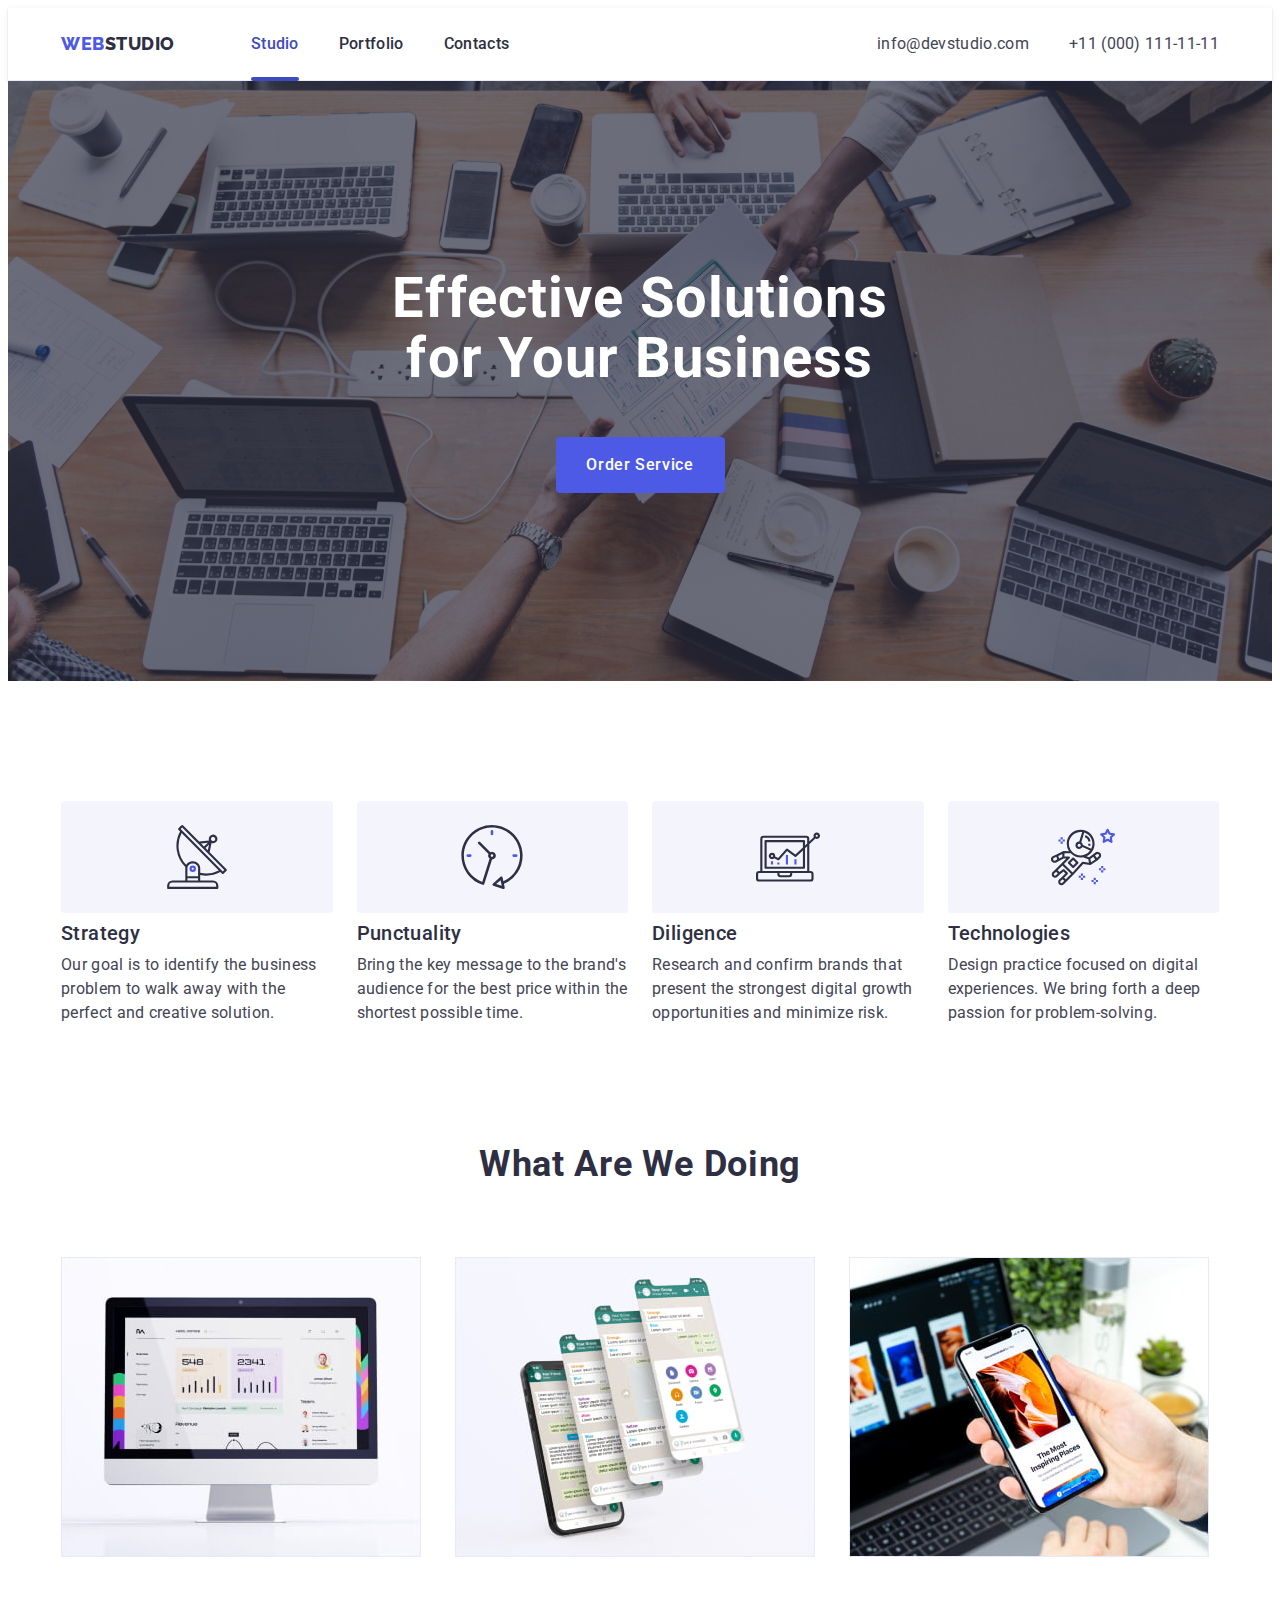
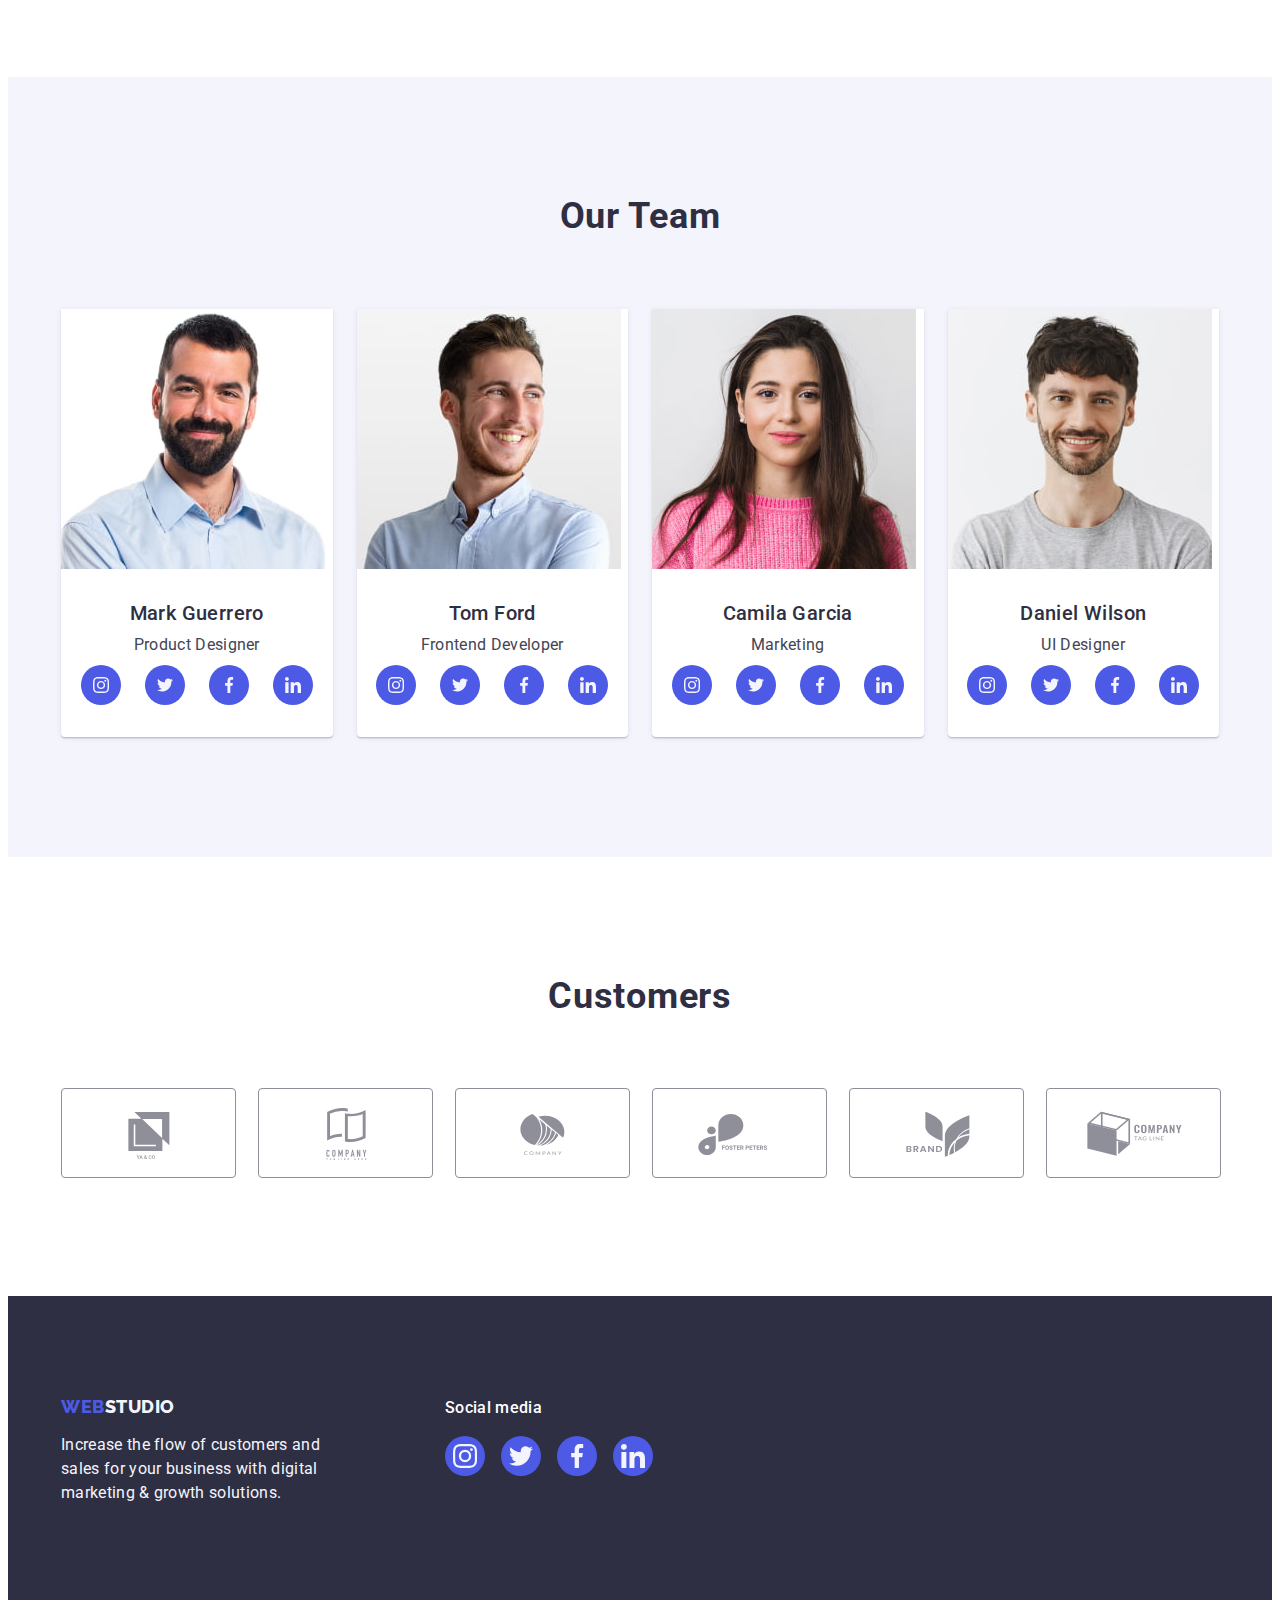
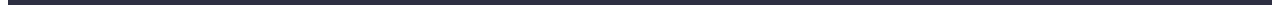
==== index.html @ 0c14af98 "Initial commit" ====
<!DOCTYPE html>
<html lang="en">
  <head>
    <meta charset="UTF-8" />
    <meta http-equiv="X-UA-Compatible" content="IE=edge" />
    <meta name="viewport" content="width=device-width, initial-scale=1.0" />
    <title>Studio</title>
    <link
      rel="stylesheet"
      href="https://cdnjs.cloudflare.com/ajax/libs/modern-normalize/1.1.0/modern-normalize.min.css"
      integrity="sha512-wpPYUAdjBVSE4KJnH1VR1HeZfpl1ub8YT/NKx4PuQ5NmX2tKuGu6U/JRp5y+Y8XG2tV+wKQpNHVUX03MfMFn9Q=="
      crossorigin="anonymous"
      referrerpolicy="no-referrer"
    />
    <link rel="stylesheet" href="./css/styles.css" />
    <link rel="preconnect" href="https://fonts.googleapis.com" />
    <link rel="preconnect" href="https://fonts.gstatic.com" crossorigin />
    <link
      href="https://fonts.googleapis.com/css2?family=Raleway:wght@800&family=Roboto:wght@400;500;700;900&display=swap"
      rel="stylesheet"
    />
  </head>
  <body>
    <!-- Header section -->
    <header class="header">
      <div class="container header-container">
        <nav class="header-nav">
          <a class="link link-logo" href="./index.html"
            >Web<span class="logo-part">Studio</span></a
          >
          <ul class="list list-nav">
            <li class="list-nav-item">
              <a class="link link-item active" href="./index.html">Studio</a>
            </li>
            <li class="list-nav-item">
              <a class="link link-item" href="./portfolio.html">Portfolio</a>
            </li>
            <li class="list-nav-item">
              <a class="link link-item" href="">Contacts</a>
            </li>
          </ul>
        </nav>
        <address class="header-address">
          <ul class="list address-list">
            <li class="item">
              <a class="link link-addres-item" href="mailto:info@devstudio.com"
                >info@devstudio.com</a
              >
            </li>
            <li class="item">
              <a class="link link-addres-item" href="tel:+110001111111"
                >+11 (000) 111-11-11</a
              >
            </li>
          </ul>
        </address>
      </div>
    </header>
    <main class="main">
      <!-- Hero section -->
      <section class="hero-section">
        <div class="container">
          <h1 class="title-hero">Effective Solutions for Your Business</h1>
          <button class="btn btn-flex" type="button" data-modal-open>
            Order Service
          </button>
        </div>
      </section>
      <!-- section 1 -->
      <section class="why-we">
        <div class="container">
          <h2 class="title-section" hidden>Why we</h2>
          <ul class="list list-section list-section-flex">
            <li class="list-item">
              <div class="holder">
                <svg class="why-we-icon" width="64" height="64">
                  <use href="./images/icons.svg#antenna"></use>
                </svg>
              </div>
              <h3 class="subtitle">Strategy</h3>
              <p class="text">
                Our goal is to identify the business problem to walk away with
                the perfect and creative solution.
              </p>
            </li>

            <li class="list-item">
              <div class="holder">
                <svg class="why-we-icon" width="64" height="64">
                  <use href="./images/icons.svg#clock"></use>
                </svg>
              </div>
              <h3 class="subtitle">Punctuality</h3>
              <p class="text">
                Bring the key message to the brand's audience for the best price
                within the shortest possible time.
              </p>
            </li>

            <li class="list-item">
              <div class="holder">
                <svg class="why-we-icon" width="64" height="64">
                  <use href="./images/icons.svg#diagram"></use>
                </svg>
              </div>
              <h3 class="subtitle">Diligence</h3>
              <p class="text">
                Research and confirm brands that present the strongest digital
                growth opportunities and minimize risk.
              </p>
            </li>

            <li class="list-item">
              <div class="holder">
                <svg class="why-we-icon" width="64" height="64">
                  <use href="./images/icons.svg#astronaut"></use>
                </svg>
              </div>
              <h3 class="subtitle">Technologies</h3>
              <p class="text">
                Design practice focused on digital experiences. We bring forth a
                deep passion for problem-solving.
              </p>
            </li>
          </ul>
        </div>
      </section>
      <!-- section 2 -->
      <section class="section-img">
        <div class="container">
          <h2 class="title-section">What are we doing</h2>
          <ul class="list list-img list-img-flex">
            <li class="item-img">
              <img
                src="./images/img-1.jpg"
                alt="desktop"
                width="360"
                height="300"
              />
            </li>
            <li class="item-img">
              <img
                src="./images/img-2.jpg"
                alt="application"
                width="360"
                height="300"
              />
            </li>
            <li class="item-img">
              <img
                src="./images/img-3.jpg"
                alt="smartphone"
                width="360"
                height="300"
              />
            </li>
          </ul>
        </div>
      </section>
      <!-- section 3 -->
      <section class="team">
        <div class="container">
          <h2 class="title-team">Our Team</h2>
          <ul class="list list-team list-team-flex">
            <li class="card">
              <img
                src="./images/img-4.jpg"
                alt="product-designer"
                width="264"
                height="260"
              />
              <div class="card-team">
                <h3 class="name name-card">Mark Guerrero</h3>
                <p class="post post-card">Product Designer</p>
                <ul class="list socials">
                  <li class="socials-item">
                    <a
                      class="socials-link link"
                      href=""
                      target="_blank"
                      rel="noopener no-referrer"
                      aria-label="Instagram icon"
                    >
                      <svg class="socials-icon" width="16" height="16">
                        <use href="./images/icons.svg#instagram"></use>
                      </svg>
                    </a>
                  </li>
                  <li class="socials-item">
                    <a
                      class="socials-link link"
                      href=""
                      target="_blank"
                      rel="noopener no-referrer"
                      aria-label="Twitter icon"
                    >
                      <svg class="socials-icon" width="16" height="16">
                        <use href="./images/icons.svg#twitter"></use>
                      </svg>
                    </a>
                  </li>
                  <li class="socials-item">
                    <a
                      class="socials-link link"
                      href=""
                      target="_blank"
                      rel="noopener no-referrer"
                      aria-label="Facebook icon"
                    >
                      <svg class="socials-icon" width="16" height="16">
                        <use href="./images/icons.svg#facebook"></use>
                      </svg>
                    </a>
                  </li>
                  <li class="socials-item">
                    <a
                      class="socials-link link"
                      href=""
                      target="_blank"
                      rel="noopener no-referrer"
                      aria-label="Linkedin icon"
                    >
                      <svg class="socials-icon" width="16" height="16">
                        <use href="./images/icons.svg#linkedin"></use>
                      </svg>
                    </a>
                  </li>
                </ul>
              </div>
            </li>
            <li class="card">
              <img
                src="./images/img-5.jpg"
                alt="frontend-developer"
                width="264"
                height="260"
              />
              <div class="card-team">
                <h3 class="name name-card">Tom Ford</h3>
                <p class="post post-card">Frontend Developer</p>
                <ul class="list socials">
                  <li class="socials-item">
                    <a
                      class="socials-link link"
                      href=""
                      target="_blank"
                      rel="noopener no-referrer"
                      aria-label="Instagram icon"
                    >
                      <svg class="socials-icon" width="16" height="16">
                        <use href="./images/icons.svg#instagram"></use>
                      </svg>
                    </a>
                  </li>
                  <li class="socials-item">
                    <a
                      class="socials-link link"
                      href=""
                      target="_blank"
                      rel="noopener no-referrer"
                      aria-label="Twitter icon"
                    >
                      <svg class="socials-icon" width="16" height="16">
                        <use href="./images/icons.svg#twitter"></use>
                      </svg>
                    </a>
                  </li>
                  <li class="socials-item">
                    <a
                      class="socials-link link"
                      href=""
                      target="_blank"
                      rel="noopener no-referrer"
                      aria-label="Facebook icon"
                    >
                      <svg class="socials-icon" width="16" height="16">
                        <use href="./images/icons.svg#facebook"></use>
                      </svg>
                    </a>
                  </li>
                  <li class="socials-item">
                    <a
                      class="socials-link link"
                      href=""
                      target="_blank"
                      rel="noopener no-referrer"
                      aria-label="Linkedin icon"
                    >
                      <svg class="socials-icon" width="16" height="16">
                        <use href="./images/icons.svg#linkedin"></use>
                      </svg>
                    </a>
                  </li>
                </ul>
              </div>
            </li>
            <li class="card">
              <img
                src="./images/img-6.jpg"
                alt="marketing"
                width="264"
                height="260"
              />
              <div class="card-team">
                <h3 class="name name-card">Camila Garcia</h3>
                <p class="post post-card">Marketing</p>
                <ul class="list socials">
                  <li class="socials-item">
                    <a
                      class="socials-link link"
                      href=""
                      target="_blank"
                      rel="noopener no-referrer"
                      aria-label="Instagram icon"
                    >
                      <svg class="socials-icon" width="16" height="16">
                        <use href="./images/icons.svg#instagram"></use>
                      </svg>
                    </a>
                  </li>
                  <li class="socials-item">
                    <a
                      class="socials-link link"
                      href=""
                      target="_blank"
                      rel="noopener no-referrer"
                      aria-label="Twitter icon"
                    >
                      <svg class="socials-icon" width="16" height="16">
                        <use href="./images/icons.svg#twitter"></use>
                      </svg>
                    </a>
                  </li>
                  <li class="socials-item">
                    <a
                      class="socials-link link"
                      href=""
                      target="_blank"
                      rel="noopener no-referrer"
                      aria-label="Facebook icon"
                    >
                      <svg class="socials-icon" width="16" height="16">
                        <use href="./images/icons.svg#facebook"></use>
                      </svg>
                    </a>
                  </li>
                  <li class="socials-item">
                    <a
                      class="socials-link link"
                      href=""
                      target="_blank"
                      rel="noopener no-referrer"
                      aria-label="Linkedin icon"
                    >
                      <svg class="socials-icon" width="16" height="16">
                        <use href="./images/icons.svg#linkedin"></use>
                      </svg>
                    </a>
                  </li>
                </ul>
              </div>
            </li>
            <li class="card">
              <img
                src="./images/img-7.jpg"
                alt="ui-designer"
                width="264"
                height="260"
              />
              <div class="card-team">
                <h3 class="name name-card">Daniel Wilson</h3>
                <p class="post post-card">UI Designer</p>
                <ul class="list socials">
                  <li class="socials-item">
                    <a
                      class="socials-link link"
                      href=""
                      target="_blank"
                      rel="noopener no-referrer"
                      aria-label="Instagram icon"
                    >
                      <svg class="socials-icon" width="16" height="16">
                        <use href="./images/icons.svg#instagram"></use>
                      </svg>
                    </a>
                  </li>
                  <li class="socials-item">
                    <a
                      class="socials-link link"
                      href=""
                      target="_blank"
                      rel="noopener no-referrer"
                      aria-label="Twitter icon"
                    >
                      <svg class="socials-icon" width="16" height="16">
                        <use href="./images/icons.svg#twitter"></use>
                      </svg>
                    </a>
                  </li>
                  <li class="socials-item">
                    <a
                      class="socials-link link"
                      href=""
                      target="_blank"
                      rel="noopener no-referrer"
                      aria-label="Facebook icon"
                    >
                      <svg class="socials-icon" width="16" height="16">
                        <use href="./images/icons.svg#facebook"></use>
                      </svg>
                    </a>
                  </li>
                  <li class="socials-item">
                    <a
                      class="socials-link link"
                      href=""
                      target="_blank"
                      rel="noopener no-referrer"
                      aria-label="Linkedin icon"
                    >
                      <svg class="socials-icon" width="16" height="16">
                        <use href="./images/icons.svg#linkedin"></use>
                      </svg>
                    </a>
                  </li>
                </ul>
              </div>
            </li>
          </ul>
        </div>
      </section>
      <!-- section 4 -->
      <section class="customers">
        <div class="container">
          <h2 class="title-customers">Customers</h2>
          <ul class="list list-customers">
            <li class="logo-customers">
              <a href="" class="link link-customers"
                ><svg class="customers-icon" width="104" height="56">
                  <use href="./images/icons.svg#logo"></use>
                </svg>
              </a>
            </li>
            <li class="logo-customers">
              <a href="" class="link link-customers"
                ><svg class="customers-icon" width="104" height="56">
                  <use href="./images/icons.svg#logo-1"></use>
                </svg>
              </a>
            </li>
            <li class="logo-customers">
              <a href="" class="link link-customers"
                ><svg class="customers-icon" width="104" height="56">
                  <use href="./images/icons.svg#logo-2"></use>
                </svg>
              </a>
            </li>
            <li class="logo-customers">
              <a href="" class="link link-customers"
                ><svg class="customers-icon" width="104" height="56">
                  <use href="./images/icons.svg#logo-3"></use>
                </svg>
              </a>
            </li>
            <li class="logo-customers">
              <a href="" class="link link-customers"
                ><svg class="customers-icon" width="104" height="56">
                  <use href="./images/icons.svg#logo-4"></use>
                </svg>
              </a>
            </li>
            <li class="logo-customers">
              <a href="" class="link link-customers"
                ><svg class="customers-icon" width="104" height="56">
                  <use href="./images/icons.svg#logo-5"></use>
                </svg>
              </a>
            </li>
          </ul>
        </div>
      </section>
    </main>
    <!-- Footer section -->
    <footer class="footer">
      <div class="container container-media">
        <div class="logo-p">
          <a class="link logo" href="./index.html"
            >Web<span class="logo-footer">Studio</span></a
          >
          <p class="text-footer">
            Increase the flow of customers and sales for your business with
            digital marketing & growth solutions.
          </p>
        </div>
        <div class="social-footer">
          <p class="media">Social media</p>
          <ul class="list list-media">
            <li class="social-media">
              <a href="" class="link link-media">
                <svg class="icon-media" width="24" height="24">
                  <use href="./images/icons.svg#instagram"></use>
                </svg>
              </a>
            </li>
            <li class="social-media">
              <a href="" class="link link-media">
                <svg class="icon-media" width="24" height="24">
                  <use href="./images/icons.svg#twitter"></use>
                </svg>
              </a>
            </li>
            <li class="social-media">
              <a href="" class="link link-media">
                <svg class="icon-media" width="24" height="24">
                  <use href="./images/icons.svg#facebook"></use>
                </svg>
              </a>
            </li>
            <li class="social-media">
              <a href="" class="link link-media">
                <svg class="icon-media" width="24" height="24">
                  <use href="./images/icons.svg#linkedin"></use>
                </svg>
              </a>
            </li>
          </ul>
        </div>
      </div>
    </footer>
    <!-- Modal window -->
    <div class="backdrop is-hidden" data-modal>
      <div class="modal">
        <button class="modal-close-btn" type="button" data-modal-close>
          <svg class="modal-close-icon" width="8" height="8">
            <use href="./images/icons.svg#close-black"></use>
          </svg>
        </button>
      </div>
    </div>
    <script src="./js/modal.js"></script>
  </body>
</html>
---- css/styles.css ----
:root {
  /* colors */
  --color-iris: #4d5ae5;
  --color-ocean: #404bbf;
  --color-navy-blue: #2e2f42;
  --color-green: #31d0aa;
  --color-slate: #434455;
  --color-light-slate: #8e8f99;
  --color-cornflower: #e7e9fc;
  --color-cloud: #f4f4fd;
  --color-navy-blue-modal: #2e2f42;
  --color-grey: #2e2f42;
  --color-white: #ffffff;
  --color-dairy: #fcfcfc;
  /* other */
}
body {
  font-family: "Roboto", sans-serif;
  color: #434455;
  background-color: var(--color-white);
}

h1,
h2,
h3,
h4,
h5,
h6,
ul,
p {
  margin: 0;
}
img {
  display: block;
}
.list {
  list-style: none;
  padding: 0;
  margin: 0;
}

.link {
  text-decoration: none;
}

/* Reset start */

.container {
  width: 1158px;
  padding: 0 15px;
  margin: 0 auto;
}

/* Header */

.header {
  border-bottom: 1px solid #e7e9fc;
  box-shadow: 0px 2px 1px rgba(46, 47, 66, 0.08),
    0px 1px 1px rgba(46, 47, 66, 0.16), 0px 1px 6px rgba(46, 47, 66, 0.08);
}

.header-container {
  display: flex;
}

.header-nav {
  display: flex;
  align-items: center;
}

.link-logo {
  font-family: "Raleway", sans-serif;
  font-size: 18px;
  line-height: 1.17;
  font-weight: 800;
  margin-right: 76px;
  letter-spacing: 0.03em;
  text-transform: uppercase;
  text-decoration: none;
  color: var(--color-iris);
}
.logo-part {
  font-family: "Raleway", sans-serif;
  font-size: 18px;
  line-height: 1.17;
  font-weight: 800;

  letter-spacing: 0.03em;
  text-transform: uppercase;
  color: var(--color-grey);
}

.list-nav {
  display: flex;
  gap: 40px;
}
.list-nav-item {
  position: relative;
  list-style: none;
}
.link-item {
  position: relative;
  transition: color 250ms cubic-bezier(0.4, 0, 0.2, 1);
  font-weight: 500;
  font-size: 16px;
  padding: 24px 0;
  display: block;
  line-height: 1.5;
  letter-spacing: 0.02em;
  text-decoration: none;
  color: var(--color-navy-blue);
}

.active {
  color: #404bbf;
}

.link-item:hover,
.link-item:focus {
  color: var(--color-ocean);
}

.link-item::after {
  content: "";

  position: absolute;
  bottom: -1px;
  left: 0;
  display: block;
  width: 100%;
  height: 4px;
  border-radius: 2px;
}
.link-item.active::after {
  background-color: var(--color-ocean);
}

.header-address {
  margin-left: auto;
  font-style: normal;
}
.address-list {
  display: flex;
  gap: 40px;
}
.item {
  list-style: none;
}
.link-addres-item {
  transition: color 250ms cubic-bezier(0.4, 0, 0.2, 1);
  font-size: 16px;
  display: block;
  padding: 24px 0;
  line-height: 1.5;
  letter-spacing: 0.02em;
  text-decoration: none;
  color: var(--color-slate);
}

.link-addres-item:hover,
.link-addres-item:focus {
  color: var(--color-ocean);
}

/* Main */

/* hero-section */

.hero-section {
  max-width: 1440px;
  padding: 188px 0;
  margin-left: auto;
  margin-right: auto;
  background-color: var(--color-grey);

  background-image: linear-gradient(
      rgba(46, 47, 66, 0.7),
      rgba(46, 47, 66, 0.7)
    ),
    url(../images/office.jpg);
  background-repeat: no-repeat;
  background-position: center;
  background-size: cover;
}
.title-hero {
  font-size: 56px;
  max-width: 496px;
  margin-left: auto;
  margin-right: auto;
  margin-bottom: 48px;
  line-height: 1.07;
  text-align: center;
  letter-spacing: 0.02em;
  color: #ffffff;
}

.btn {
  font-family: "Roboto", sans-serif;
  font-weight: 500;
  font-size: 16px;
  margin: 0 auto;
  line-height: 1.5;
  letter-spacing: 0.04em;
  background: #4d5ae5;
  color: #ffffff;
  cursor: pointer;
  transition: background-color 250ms cubic-bezier(0.4, 0, 0.2, 1);
}
.btn-flex {
  display: block;
  min-width: 169px;
  height: 56px;
  border: none;
  border-radius: 4px;
}
.btn:hover,
.btn:focus {
  background: var(--color-ocean);
}

/**
  |============================
  |       Why we
  |============================
*/

.why-we {
  padding: 120px 0;
}
.list-section {
  list-style: none;
}
.list-section-flex {
  display: flex;
  gap: 24px;
}
.list-item {
  width: calc((100% - 72px) / 4);
}
.subtitle {
  font-weight: 500;
  font-size: 20px;
  margin-bottom: 8px;
  line-height: 1.2;
  letter-spacing: 0.02em;
  color: var(--color-navy-blue);
}
.text {
  font-size: 16px;
  line-height: 1.5;
  letter-spacing: 0.02em;
  color: var(--color-slate);
}

/* icon */

.holder {
  display: flex;
  align-items: center;
  justify-content: center;
  height: 112px;
  background-color: var(--color-cloud);
  border-radius: 4px;
  margin-bottom: 8px;
}

/* Section-img */

.section-img {
  padding-bottom: 120px;
}

.title-section {
  font-size: 36px;
  margin-bottom: 72px;
  line-height: 1.11;
  text-align: center;
  letter-spacing: 0.02em;
  text-transform: capitalize;
  color: var(--color-navy-blue);
}

.list-img {
  list-style: none;
}
.list-img-flex {
  display: flex;
  gap: 24px;
}
.item-img {
  width: calc((100% - 48px) / 3);
}

/* Team */

.team {
  padding: 120px 0;
  background-color: var(--color-cloud);
}
.title-team {
  font-size: 36px;
  margin-bottom: 72px;
  line-height: 1.11;
  text-align: center;
  letter-spacing: 0.02em;
  text-transform: capitalize;
  color: var(--color-navy-blue);
}
.list-team {
  list-style: none;
}
.list-team-flex {
  display: flex;
  gap: 24px;
}
.card {
  width: calc((100% - 72px) / 4);
  border-radius: 0px 0px 4px 4px;
  background-color: var(--color-white);
  box-shadow: 0px 1px 6px rgba(46, 47, 66, 0.08),
    0px 1px 1px rgba(46, 47, 66, 0.16), 0px 2px 1px rgba(46, 47, 66, 0.08);
}
.card-team {
  padding: 32px 0;
}
.name-card {
  text-align: center;
  margin-bottom: 8px;
}
.post-card {
  text-align: center;
}
.name {
  font-weight: 500;
  font-size: 20px;
  line-height: 1.2;
  letter-spacing: 0.02em;
  color: var(--color-navy-blue);
}
.post {
  margin-bottom: 8px;
  font-size: 16px;
  line-height: 1.5;
  letter-spacing: 0.02em;
  color: var(--color-slate);
}

/* Socials icon */

.socials {
  display: flex;
  justify-content: center;
  align-items: center;
  gap: 24px;
}

.socials-link {
  display: flex;
  justify-content: center;
  align-items: center;
  width: 40px;
  height: 40px;
  background-color: var(--color-iris);
  border-radius: 50%;
  transition: background-color 250ms cubic-bezier(0.4, 0, 0.2, 1);
}
.socials-link:hover,
.socials-link:focus {
  background-color: var(--color-ocean);
}
.socials-icon {
  fill: var(--color-cloud);
}

/* customers */

.customers {
  padding: 120px 0;
}

.title-customers {
  font-size: 36px;
  margin-bottom: 72px;
  line-height: 1.1;
  text-align: center;
  letter-spacing: 0.02em;
  text-transform: capitalize;
  color: var(--color-navy-blue);
}

.list-customers {
  display: flex;
  gap: 24px;
}
.logo-customers {
  width: calc((100% - 120px) / 6);
  height: 88px;
}

.link-customers {
  width: 100%;
  height: 100%;
  border: 1px solid #8e8f99;
  border-radius: 4px;

  transition: border-color 250ms cubic-bezier(0.4, 0, 0.2, 1),
    color 250ms cubic-bezier(0.4, 0, 0.2, 1);

  display: flex;
  align-items: center;
  justify-content: center;
  color: var(--color-light-slate);
}

.link-customers:hover,
.link-customers:focus {
  border-color: #404bbf;
  color: #404bbf;
}

.customers-icon {
  margin: 16px 32px;
  fill: currentColor;
}

/* Footer */

.container-media {
  display: flex;
  align-items: baseline;
}

.footer {
  padding: 100px 0;
  background-color: var(--color-navy-blue);
}

.logo-p {
  margin-right: 120px;
}

.logo {
  font-family: "Raleway", sans-serif;
  font-size: 18px;
  line-height: 1.17;
  font-weight: 800;
  display: inline-block;
  margin-bottom: 16px;
  letter-spacing: 0.03em;
  text-transform: uppercase;
  text-decoration: none;
  color: var(--color-iris);
}
.logo-footer {
  font-family: "Raleway", sans-serif;
  font-size: 18px;
  line-height: 1.17;
  font-weight: 800;
  letter-spacing: 0.03em;
  text-transform: uppercase;
  color: var(--color-cloud);
}
.text-footer {
  font-size: 16px;
  line-height: 24px;
  max-width: 264px;
  letter-spacing: 0.02em;
  color: var(--color-cloud);
}

/* Social media */

.media {
  font-weight: 500;
  font-size: 16px;
  line-height: 1.5;
  letter-spacing: 0.02em;
  margin-bottom: 16px;
  color: var(--color-white);
}
.list-media {
  display: flex;
  gap: 16px;
}
.social-media {
  width: 40px;
  height: 40px;
}
.link-media {
  width: 100%;
  height: 100%;
  background-color: var(--color-iris);
  border-radius: 50%;

  transition: background-color 250ms cubic-bezier(0.4, 0, 0.2, 1);

  display: flex;
  align-items: center;
  justify-content: center;
}
.link-media:hover,
.link-media:focus {
  background-color: #31d0aa;
}
.icon-media {
  fill: var(--color-cloud);
}

/**
  |============================
  | Portfolio
  |============================
*/

/* Page-header */

.page-header {
  border-bottom: 1px solid #e7e9fc;
}

.container-page-header {
  display: flex;
}

.nav-page-header {
  display: flex;
  align-items: center;
}

.link-logo-portfolio {
  font-family: "Raleway", sans-serif;
  font-size: 18px;
  line-height: 1.17;
  font-weight: 800;
  margin-right: 76px;
  letter-spacing: 0.03em;
  text-transform: uppercase;
  text-decoration: none;
  color: var(--color-iris);
}
.logo-portfolio {
  font-family: "Raleway", sans-serif;
  font-size: 18px;
  line-height: 1.17;
  font-weight: 800;
  letter-spacing: 0.03em;
  text-transform: uppercase;
  color: var(--color-grey);
}
.list-portfolio {
  list-style: none;
  display: flex;
  gap: 40px;
}

.list-portfolio-item {
  position: relative;
}
.portfolio-item {
  position: relative;
  transition: color 250ms cubic-bezier(0.4, 0, 0.2, 1);
  font-weight: 500;
  font-size: 16px;
  padding: 24px 0;
  display: block;
  line-height: 1.5;
  letter-spacing: 0.02em;
  text-decoration: none;
  color: var(--color-navy-blue);
}

.active {
  color: #404bbf;
}

.portfolio-item:hover,
.portfolio-item:focus {
  color: var(--color-ocean);
}
.portfolio-item::after {
  content: "";

  position: absolute;
  bottom: -1px;
  left: 0;
  display: block;
  width: 100%;
  height: 4px;
  border-radius: 2px;
}
.portfolio-item.active::after {
  background-color: var(--color-ocean);
}

.address {
  margin-left: auto;
  font-style: normal;
}
.items {
  list-style: none;
  display: flex;
  gap: 40px;
}

.link-list-item {
  transition: color 250ms cubic-bezier(0.4, 0, 0.2, 1);
  font-size: 16px;
  padding: 24px 0;
  display: block;
  line-height: 1.5;
  letter-spacing: 0.02em;
  text-decoration: none;
  color: var(--color-slate);
}

.link-list-item:hover,
.link-list-item:focus {
  color: var(--color-ocean);
}

/* Main */

.section {
  padding: 96px 0 120px;
}

.list-filters {
  list-style: none;
  display: flex;
  justify-content: center;
  gap: 24px;
  margin-bottom: 72px;
}
.button {
  transition: color 250ms cubic-bezier(0.4, 0, 0.2, 1),
    background-color 250ms cubic-bezier(0.4, 0, 0.2, 1),
    border-color 250ms cubic-bezier(0.4, 0, 0.2, 1),
    box-shadow 250ms cubic-bezier(0.4, 0, 0.2, 1);
  font-family: "Roboto", sans-serif;
  font-weight: 500;
  font-size: 16px;
  padding: 12px 24px;
  border: 1px solid var(--color-cornflower);
  line-height: 1.5;
  border-radius: 4px;
  letter-spacing: 0.04em;
  color: var(--color-iris);
  background-color: var(--color-cloud);
  cursor: pointer;
}
.button:hover,
.button:focus {
  border: 1px solid transparent;
  color: var(--color-white);
  background-color: var(--color-ocean);
  box-shadow: 0px 3px 1px rgba(0, 0, 0, 0.1), 0px 2px 1px rgba(0, 0, 0, 0.08),
    0px 2px 2px rgba(0, 0, 0, 0.12);
}
.list-app {
  display: flex;
  flex-wrap: wrap;
  column-gap: 24px;
  row-gap: 48px;
  list-style: none;
}
.item-app {
  width: calc((100% - 48px) / 3);
}

.item-thumb {
  position: relative;
  overflow: hidden;
}

/* overlay */

.overlay-text {
  position: absolute;
  top: 0;
  font-size: 16px;
  line-height: 1.5;
  letter-spacing: 0.02em;
  padding: 40px 32px;
  background-color: #4d5ae5;
  height: 100%;
  width: 100%;
  transform: translateY(100%);
  transition: transform 250ms cubic-bezier(0.4, 0, 0.2, 1);
  color: var(--color-cloud);
}

.link-p {
  transition: box-shadow 250ms cubic-bezier(0.4, 0, 0.2, 1);
  display: block;
  text-decoration: none;
}

.link-p {
  box-shadow: 0px 1px 6px rgba(46, 47, 66, 0.08),
    0px 1px 1px rgba(46, 47, 66, 0.16), 0px 2px 1px rgba(46, 47, 66, 0.08);
}

.link-p:hover .overlay-text,
.link-p:focus .overlay-text {
  transform: translateY(0%);
  transform: translateY(0%);
}

.subject {
  font-weight: 500;
  font-size: 20px;
  margin-bottom: 8px;
  line-height: 1.2;
  letter-spacing: 0.02em;
  color: var(--color-navy-blue);
}
.text-concep {
  font-size: 16px;
  line-height: 1.5;
  letter-spacing: 0.02em;
  color: var(--color-slate);
}
.app-d {
  padding: 32px 16px;
  border: 1px solid #e7e9fc;
  border-top: none;
}
/* Footer */

.footer-section {
  padding: 100px 0;
  background-color: var(--color-grey);
}
.link-logo-footer {
  font-family: "Raleway", sans-serif;
  font-size: 18px;
  line-height: 1.17;
  font-weight: 800;
  display: inline-block;
  margin-bottom: 16px;
  letter-spacing: 0.03em;
  text-transform: uppercase;
  text-decoration: none;
  color: var(--color-iris);
}
.logo-footer {
  font-family: "Raleway", sans-serif;
  font-size: 18px;
  line-height: 1.17;
  font-weight: 800;
  letter-spacing: 0.03em;
  text-transform: uppercase;
  color: var(--color-cloud);
}
.text-footer-portfolio {
  font-size: 16px;
  line-height: 24px;
  max-width: 264px;
  letter-spacing: 0.02em;
  color: var(--color-cloud);
}

/**
  |============================
  | Modal window
  |============================
*/
.backdrop {
  /* display: none; */
  position: fixed;
  transition: opacity 250ms cubic-bezier(0.4, 0, 0.2, 1),
    visibility 250ms cubic-bezier(0.4, 0, 0.2, 1);
  top: 0;
  left: 0;

  width: 100%;
  height: 100%;
  background-color: rgba(46, 47, 66, 0.4);
}

.is-hidden {
  opacity: 0;
  visibility: hidden;
  pointer-events: none;
}

.modal {
  position: absolute;
  top: 50%;
  left: 50%;

  transform: translate(-50%, -50%) scale(1);
  transition: transform 250ms cubic-bezier(0.4, 0, 0.2, 1);

  width: 408px;
  min-height: 576px;

  background-color: #fcfcfc;

  box-shadow: 0px 1px 1px rgba(0, 0, 0, 0.14), 0px 1px 3px rgba(0, 0, 0, 0.12),
    0px 2px 1px rgba(0, 0, 0, 0.2);
  border-radius: 4px;
}
.modal-close-btn {
  position: absolute;
  top: 24px;
  right: 24px;

  display: flex;
  align-items: center;
  justify-content: center;

  width: 24px;
  height: 24px;
  padding: 0;

  cursor: pointer;
  transition: background-color 250ms cubic-bezier(0.4, 0, 0.2, 1),
    border 250ms cubic-bezier(0.4, 0, 0.2, 1);

  border-radius: 50%;
  border: 1px solid rgba(0, 0, 0, 0.1);
  background-color: #e7e9fc;
}

.modal-close-btn:hover,
.modal-close-btn:focus {
  background-color: #404bbf;
  border: none;
}

.modal-close-btn:hover .modal-close-icon,
.modal-close-btn:focus .modal-close-icon {
  fill: #ffffff;
}

.modal-close-icon {
  transition: fill 250ms cubic-bezier(0.4, 0, 0.2, 1);
  fill: #2e2f42;
}
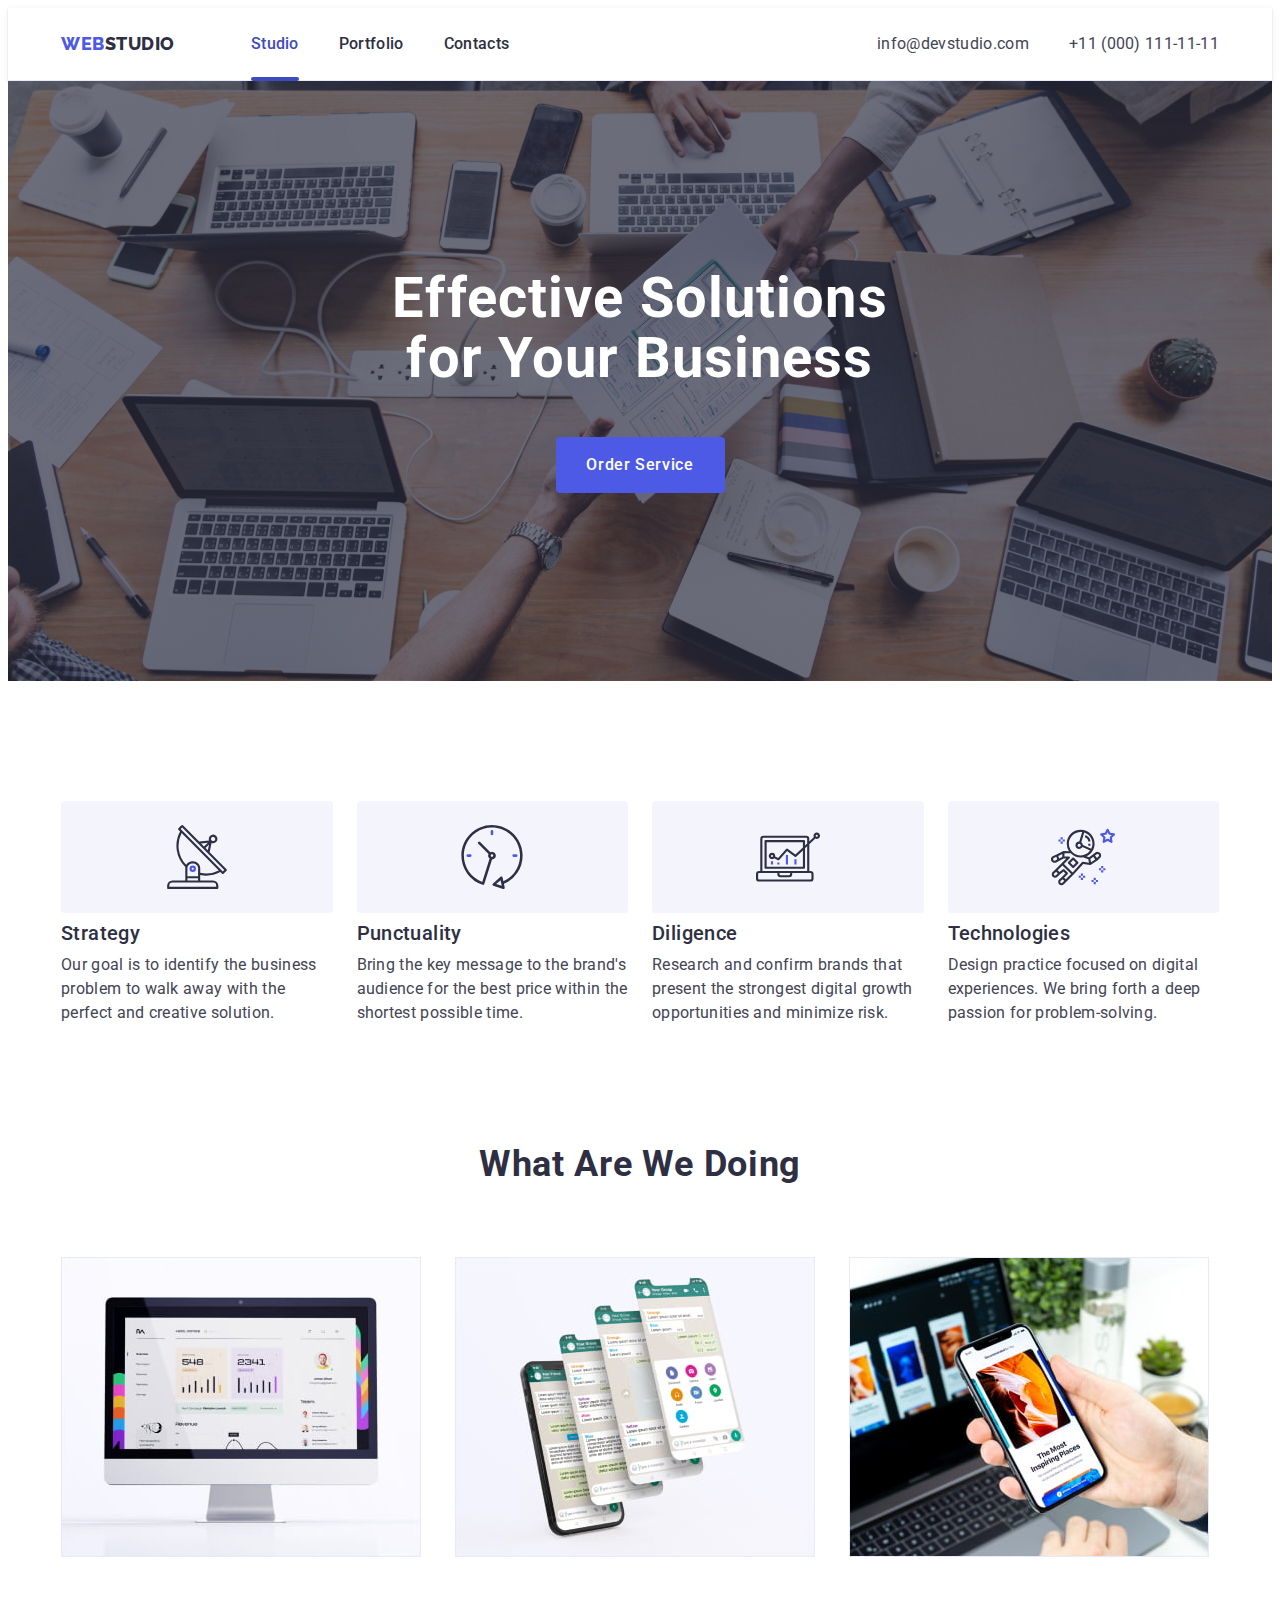
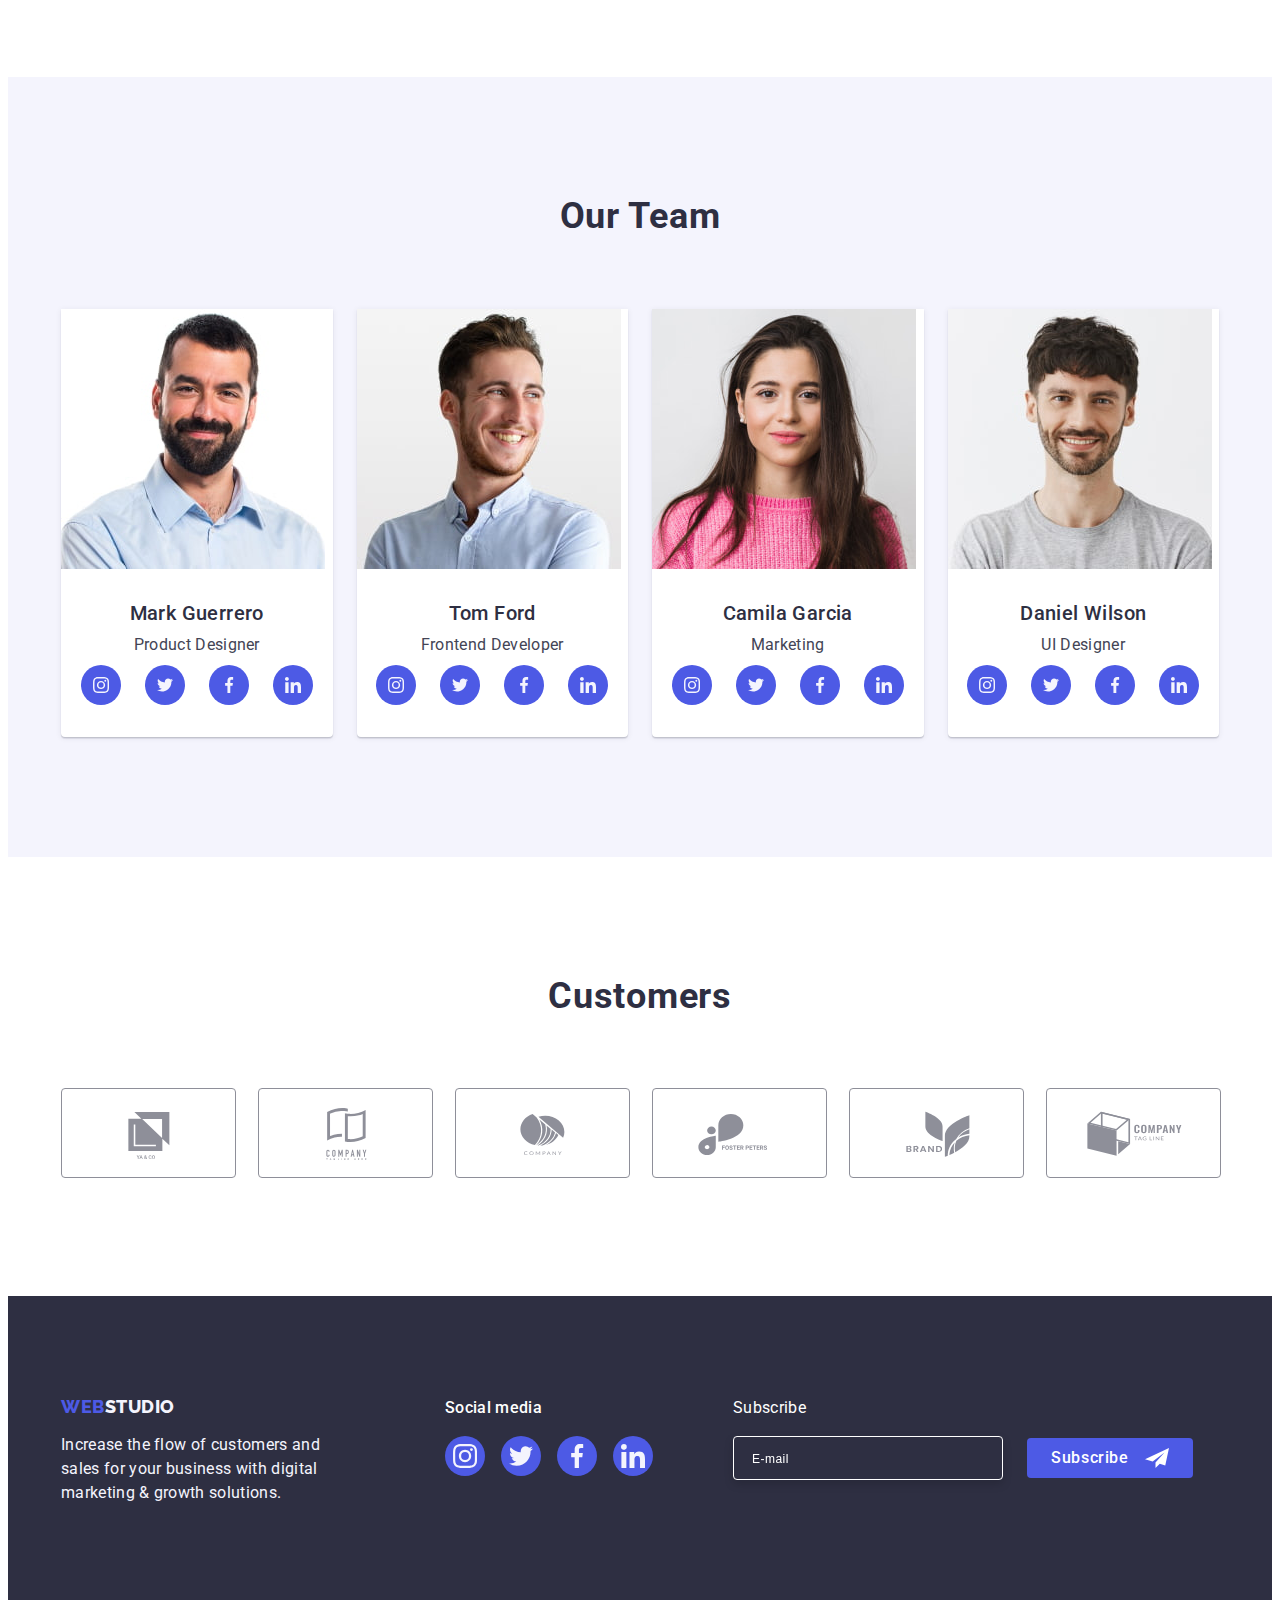
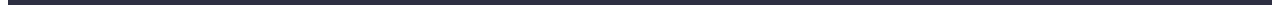
==== commit 2b16bd3c: "hw-06-idjh" ====
--- a/index.html
+++ b/index.html
@@ -525,6 +525,25 @@
             </li>
           </ul>
         </div>
+        <div class="subscribe-wrapper">
+          <p class="subscribe-text">Subscribe</p>
+          <form class="footer-form form" name="footer-form">
+            <label class="subscribe-form">
+              <input
+                class="subscribe-form-input"
+                type="email"
+                name="email"
+                placeholder="E-mail"
+              />
+            </label>
+            <button class="subscribe-form-btn btn" type="submit">
+              Subscribe
+              <svg class="form-icon-footer" width="24" height="24">
+                <use href="./images/icons.svg#frame"></use>
+              </svg>
+            </button>
+          </form>
+        </div>
       </div>
     </footer>
     <!-- Modal window -->
@@ -535,6 +554,67 @@
             <use href="./images/icons.svg#close-black"></use>
           </svg>
         </button>
+        <strong class="modal-title"
+          >Leave your contacts and we will call you back</strong
+        >
+        <form class="modal-form form" name="modal_form">
+          <label class="form-label" for="modal_name">Name</label>
+          <div class="form-wrapper">
+            <input
+              class="form-field"
+              type="text"
+              name="modal_name"
+              id="modal_name"
+            />
+            <svg class="form-icon" width="18" height="24">
+              <use href="./images/icons.svg#person"></use>
+            </svg>
+          </div>
+          <label class="form-label" for="modal_phone">Phone</label>
+          <div class="form-wrapper">
+            <input
+              class="form-field"
+              type="text"
+              name="modal_phone"
+              id="modal_phone"
+            />
+            <svg class="form-icon" width="18" height="24">
+              <use href="./images/icons.svg#phone"></use>
+            </svg>
+          </div>
+          <label class="form-label" for="modal_email">Email</label>
+          <div class="form-wrapper">
+            <input
+              class="form-field"
+              type="text"
+              name="modal_email"
+              id="modal_email"
+            />
+            <svg class="form-icon" width="18" height="24">
+              <use href="./images/icons.svg#email"></use>
+            </svg>
+          </div>
+          <label class="form-label" for="modal_comment">Comment</label>
+          <textarea
+            class="form-comment"
+            name="modal_comment"
+            id="modal_comment"
+            rows="6"
+            placeholder="Text input"
+          ></textarea>
+          <label class="form-egreement">
+            <input
+              class="form-chek-input"
+              type="checkbox"
+              name="modal_egreement"
+            />
+            <span class="form-egreement-text"
+              >I accept the terms and conditions of the
+              <a class="form-egreement-link" href="">Privacy Policy</a></span
+            >
+          </label>
+          <button class="form-btn btn" type="submit">Send</button>
+        </form>
       </div>
     </div>
     <script src="./js/modal.js"></script>
--- a/css/styles.css
+++ b/css/styles.css
@@ -419,7 +419,6 @@
 }
 
 .customers-icon {
-  margin: 16px 32px;
   fill: currentColor;
 }
 
@@ -470,6 +469,10 @@
 
 /* Social media */
 
+.social-footer {
+  margin-right: 80px;
+}
+
 .media {
   font-weight: 500;
   font-size: 16px;
@@ -504,6 +507,84 @@
 }
 .icon-media {
   fill: var(--color-cloud);
+}
+
+.subscribe-wrapper {
+}
+
+.subscribe-text {
+  margin-bottom: 16px;
+  font-size: 16px;
+  line-height: 1.5;
+  letter-spacing: 0.02em;
+  color: #ffffff;
+}
+
+.footer-form {
+  display: flex;
+  align-items: center;
+  justify-content: center;
+  gap: 24px;
+}
+
+.form {
+}
+
+.subscribe-form {
+}
+
+.subscribe-form-input {
+  width: 264px;
+  height: 40px;
+  color: var(--color-white);
+  background-color: var(--color-grey);
+
+  border: 1px solid #ffffff;
+  filter: drop-shadow(0px 4px 4px rgba(0, 0, 0, 0.15));
+  border-radius: 4px;
+
+  outline: transparent;
+  outline-offset: -1px;
+}
+
+.subscribe-form-input:focus {
+  border: 1px solid var(--color-iris);
+  border-radius: 4px;
+
+  outline: transparent;
+  outline-offset: -1px;
+}
+
+.subscribe-form-input::placeholder {
+  padding: 0;
+  padding-left: 16px;
+
+  font-weight: 400;
+  font-size: 12px;
+  line-height: 2;
+  display: flex;
+  align-items: center;
+  letter-spacing: 0.04em;
+  color: var(--color-white);
+}
+
+.subscribe-form-btn {
+  display: flex;
+  flex-direction: row;
+  justify-content: center;
+  align-items: center;
+  padding: 8px 24px;
+  gap: 16px;
+
+  background-color: var(--color-iris);
+  border-radius: 4px;
+  border: none;
+
+  outline: transparent;
+  outline-offset: -1px;
+}
+
+.form-icon-footer {
 }
 
 /**
@@ -788,6 +869,7 @@
   position: absolute;
   top: 50%;
   left: 50%;
+  padding: 24px;
 
   transform: translate(-50%, -50%) scale(1);
   transition: transform 250ms cubic-bezier(0.4, 0, 0.2, 1);
@@ -838,3 +920,102 @@
   transition: fill 250ms cubic-bezier(0.4, 0, 0.2, 1);
   fill: #2e2f42;
 }
+
+.modal-title {
+  display: block;
+  margin-bottom: 16px;
+  margin-top: 72px;
+
+  font-weight: 500;
+  font-size: 16px;
+  text-align: center;
+  color: var(--color-navy-blue-modal);
+}
+
+.modal-form {
+}
+
+.form {
+}
+
+.form-label {
+  display: block;
+  margin-bottom: 4px;
+  font-size: 12px;
+}
+
+.form-wrapper {
+  position: relative;
+}
+
+.form-field {
+  width: 100%;
+  height: 40px;
+  padding: 0;
+  margin-bottom: 8px;
+  padding-left: 38px;
+
+  outline: transparent;
+  outline-offset: -1px;
+  border: 1px solid rgba(46, 47, 66, 0.4);
+  border-radius: 4px;
+
+  transition: 400ms;
+}
+
+.form-field:focus {
+  border: 1px solid #4d5ae5;
+  transition: border-color 250ms cubic-bezier(0.4, 0, 0.2, 1),
+    color 250ms cubic-bezier(0.4, 0, 0.2, 1),
+    background-color 250ms cubic-bezier(0.4, 0, 0.2, 1);
+}
+.form-icon {
+  position: absolute;
+  top: 50%;
+  left: 16px;
+  transform: translateY(-50%);
+  transition: 400ms;
+  pointer-events: none;
+}
+
+.form-field:focus + .form-icon {
+  fill: #4d5ae5;
+}
+.form-comment {
+  display: block;
+  width: 100%;
+  height: 100px;
+  padding: 0;
+  padding-top: 8px;
+  padding-left: 16px;
+  margin-bottom: 16px;
+  resize: none;
+  border-radius: 4px;
+  outline: transparent;
+  font-weight: 400;
+  font-size: 12px;
+  line-height: 1.17;
+  letter-spacing: 0.04em;
+  color: rgba(46, 47, 66, 0.4);
+}
+.form-egreement {
+  display: flex;
+  justify-content: center;
+  gap: 6px;
+
+  margin-bottom: 16px;
+}
+.form-chek-input {
+}
+.form-egreement-text {
+  font-size: 12px;
+}
+.form-egreement-link {
+}
+.form-btn {
+  display: block;
+  min-width: 169px;
+  height: 56px;
+  border: none;
+  border-radius: 4px;
+}
